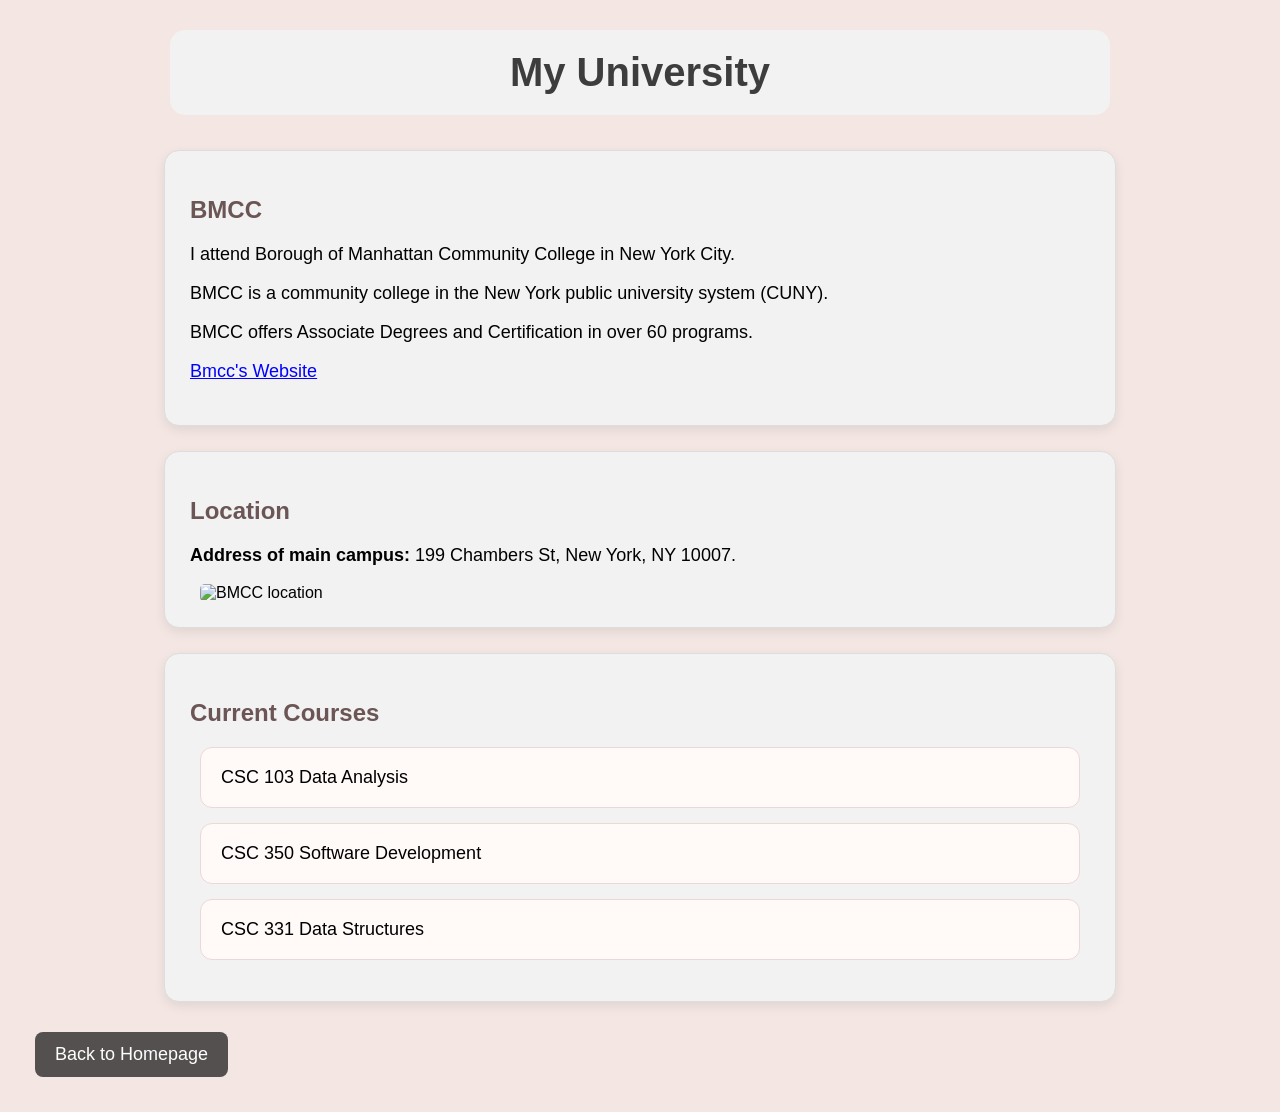
==== myUniversity.html @ 83422cf9 "Add files via upload" ====
<!DOCTYPE html>
<html>
<head>
	<title>My University</title>
	<link rel="stylesheet" href="style.css">
</head>

<body>

<h1> My University</h1>

<div class="card">
<h2>BMCC</h2>
<p>I attend Borough of Manhattan Community College in New York City.</p>
<p>BMCC is a community college in the New York public university system (CUNY).</p>
<p>BMCC offers Associate Degrees and Certification in over 60 programs.</p>
<p><a href= "https://www.bmcc.cuny.edu/about-bmcc/#students">Bmcc's Website</a>
</div>


<div class="card">
<h2>Location</h2>
<p><strong>Address of main campus:</strong> 199 Chambers St, New York, NY 10007.</p>
<img src="BMCC location.JPG" class="bmcc-location-photo" alt="BMCC location">
</div>

<div class="card">
<h2>Current Courses</h2>
<ul> 
	<li> CSC 103 Data Analysis</li>
	<li> CSC 350 Software Development</li>
	<li> CSC 331 Data Structures</li>
</ul>
</div>


<a href= "index.html" class= "homepage">Back to Homepage</a>

</body>
</html>
---- style.css ----
body {
    background-color: rgb(243, 230, 227);
    font-family: Arial;
    margin: 30px;
}

h1 {
    	color: rgb(61, 61, 61);
    	text-align: center;
	font-size:40px;
	background-color:rgb(242,242,242);
	padding: 20px;
	border-radius:15px;
	max-width:900px;
	margin: 20px auto 35px auto;
	box-shadow: 0 4px 12px (0,0,0,0.08)

	}

h2 {
    color: rgb(74, 69, 69);
}

p {
    font-size: 18px;
}

li {
    font-size: 18px;
    margin: 10px;
}

a {
    color: blue;
    font-size: 18px;
}

a:hover {
    color: red;
}

.card ul{
	padding-left: 35px;
}

.card li {
	font-size:18px;
	margin-bottom:20px;
	line-height: 1.6;

}


.globe-photo {
    	width: 90px;
   	height: 90px;
    	object-fit: cover;
    	vertical-align: middle;
    	margin-left: 15px;
    	border-radius: 10px;
}
.bailey-photo {
    	width: 90px;
   	height: 90px;
    	object-fit: cover;
    	vertical-align: middle;
    	margin-left: 15px;
    	border-radius: 10px;
}

.running-photo {
    	width: 90px;
   	height: 90px;
    	object-fit: cover;
    	vertical-align: middle;
    	margin-left: 15px;
    	border-radius: 10px;
}

.hamburger-photo {
    	width: 90px;
   	height: 90px;
    	object-fit: cover;
    	vertical-align: middle;
    	margin-left: 15px;
    	border-radius: 10px;
}
.bmcc-location-photo{
    	width: 200px;
    	height: 200px;
    	object-fit: cover;
    	vertical-align: middle;
    	margin-left: 10px;
    	border-radius: 5px;
}
.button {
    	display: inline-block;
    	background-color: rgb(85, 80, 80);
    	color: white;
    	padding: 12px 20px;
    	border-radius: 8px;
    	text-decoration: none;
    	margin: 5px;
}

.homepage {
display: inline-block;
    	background-color: rgb(85, 80, 80);
    	color: white;
    	padding: 12px 20px;
    	border-radius: 8px;
    	text-decoration: none;
    	margin: 5px;
}

.card {
    	background-color: rgb(242, 242, 242);
    	padding: 25px;
    	border: 1px solid rgb(221, 221, 221);
    	border-radius: 15px;
    	margin: 25px auto;
    	max-width: 900px;
    	box-shadow: 0 4px 12px rgba(0, 0, 0, 0.08);
}

.movie-photo {
    	width: 90px;
   	height: 90px;
    	object-fit: cover;
    	vertical-align: middle;
    	margin-left: 15px;
    	border-radius: 10px;
}


.card li {
    	background-color: rgb(255, 249, 248);
    	padding: 15px 20px;
   	margin-bottom: 15px;
    	border-radius: 12px;
    	border: 1px solid rgb(234, 217, 214);
    	line-height: 1.6;
}

.card li:hover {
    	background-color: rgb(250, 232, 230);
}

.card ul {
    list-style-type: none;
    padding-left: 0;
}

.bailey-photo, .movie-photo {
    	width: 85px;
    	height: 85px;
    	object-fit: cover;
    	vertical-align: middle;
    	margin-left: 15px;
    	border-radius: 15px;
}

.card h2 {
    	color: rgb(107, 85, 85);
}

.about-container{
	display:flex;
	gap:20px;
}

.about-box{
	background-color:white;
	border-radius: 12px;
	padding:20px;
	text-aling:center;
	flex: 1;
}

.about-box h3{
	color: rgb(107,85,85);
}

.about-box:hover{
	background-color:rgb(250, 232, 230);
}

table {
	width:100%;
	border-collapse:collapse;
	margin-top: 20px;
}

th,td{
	padding: 15px;
	text-aling: left;
	border: 1px solid rgb(221, 221,221);
}

th{
	background-color: rgb(250,232,230);
}

td{
	background-color: white;
}
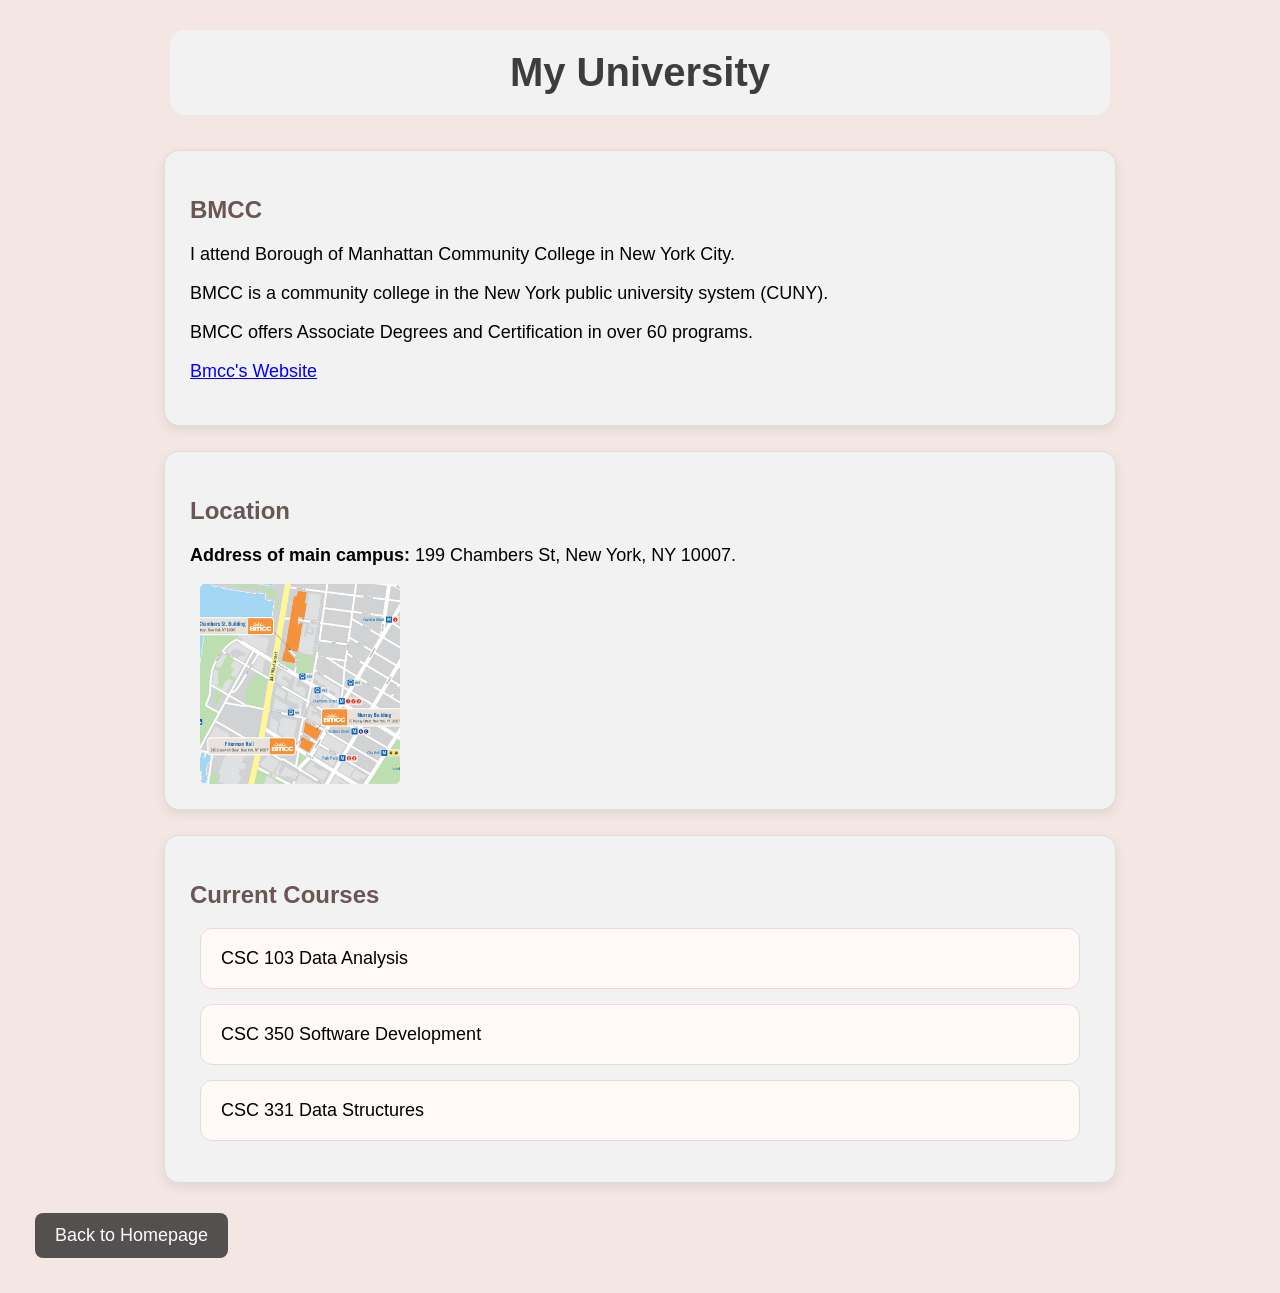
==== commit f89ff401: "Fix HTML formatting and image filename" ====
--- a/myUniversity.html
+++ b/myUniversity.html
@@ -21,7 +21,7 @@
 <div class="card">
 <h2>Location</h2>
 <p><strong>Address of main campus:</strong> 199 Chambers St, New York, NY 10007.</p>
-<img src="BMCC location.JPG" class="bmcc-location-photo" alt="BMCC location">
+<img src="BMCC location.jpg" class="bmcc-location-photo" alt="BMCC location">
 </div>
 
 <div class="card">
@@ -37,4 +37,4 @@
 <a href= "index.html" class= "homepage">Back to Homepage</a>
 
 </body>
-</html>+</html>
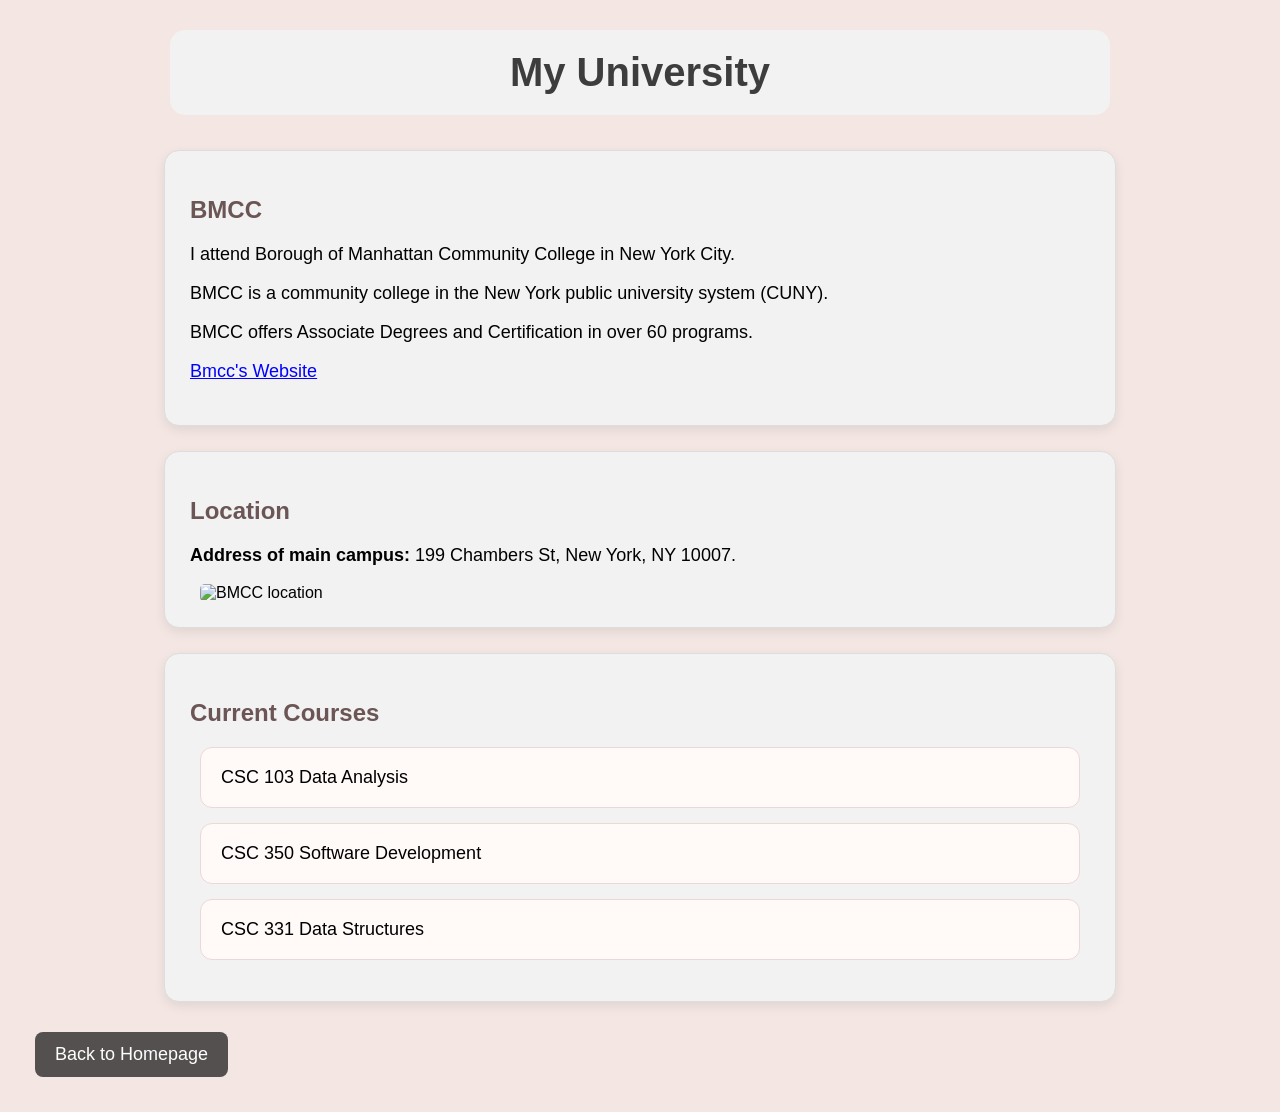
==== commit c7ffaf9d: "Fix image filename and clean up HTML structure Updated image filename and corrected HTML formatting." ====
--- a/myUniversity.html
+++ b/myUniversity.html
@@ -21,7 +21,7 @@
 <div class="card">
 <h2>Location</h2>
 <p><strong>Address of main campus:</strong> 199 Chambers St, New York, NY 10007.</p>
-<img src="BMCC location.jpg" class="bmcc-location-photo" alt="BMCC location">
+<img src="BMCC location.JPG" class="bmcc-location-photo" alt="BMCC location">
 </div>
 
 <div class="card">
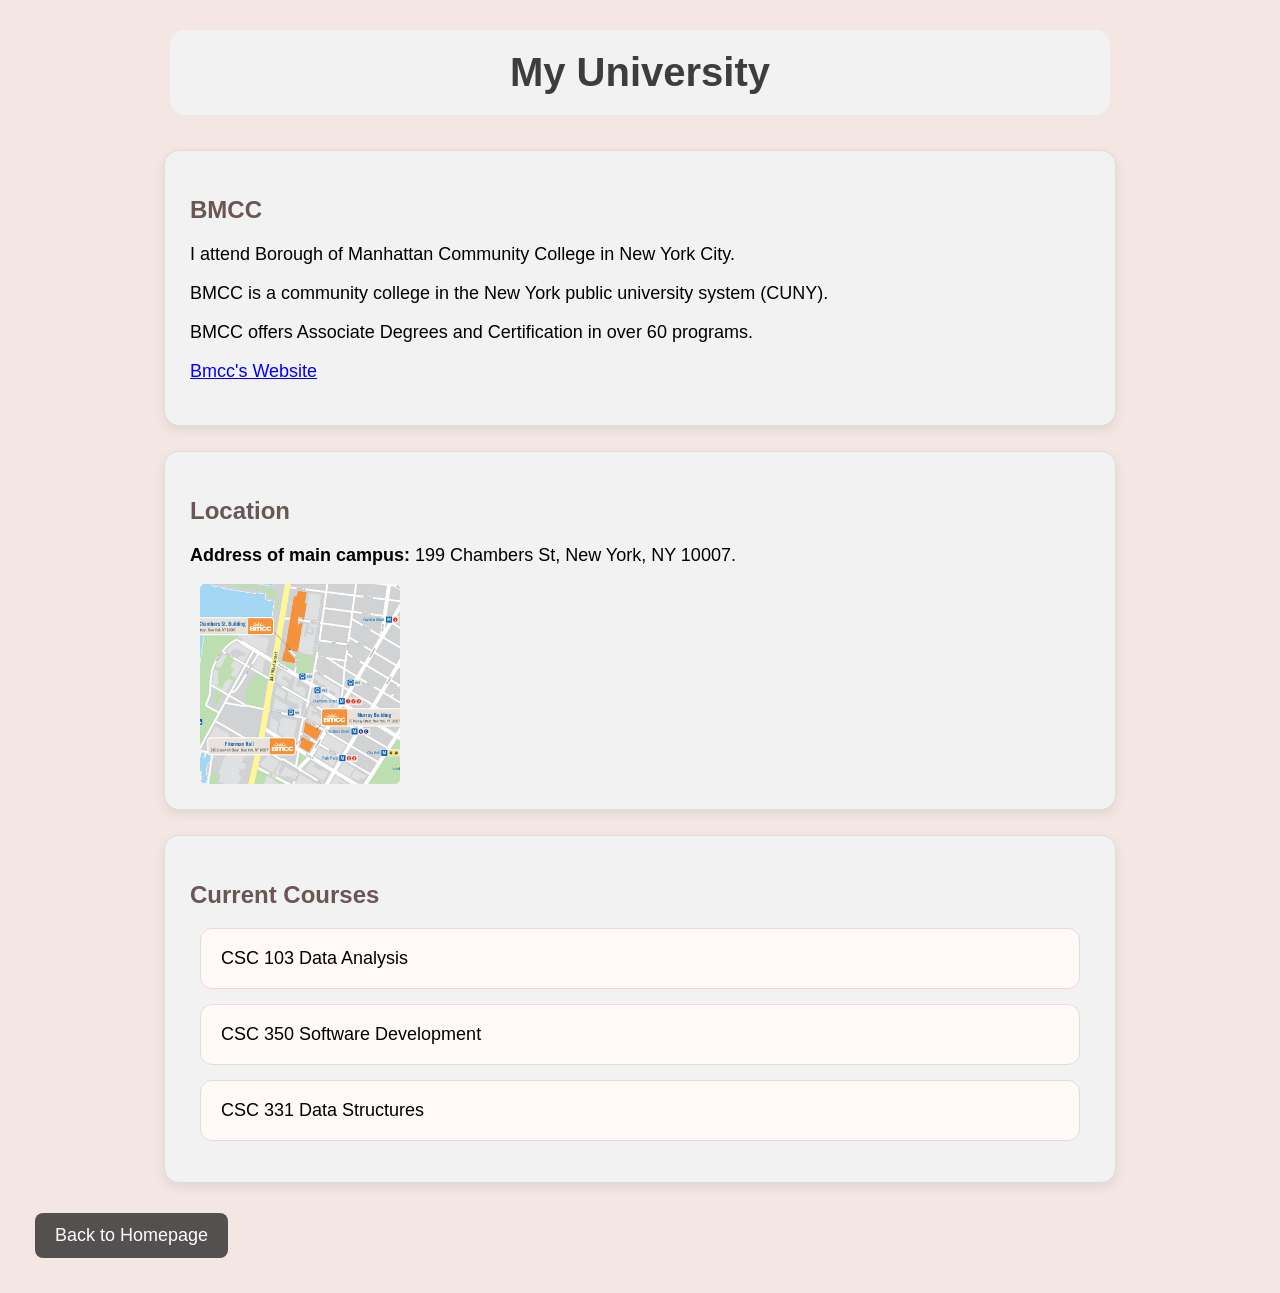
==== commit bf496a9d: "Fix HTML formatting and update image filename" ====
--- a/myUniversity.html
+++ b/myUniversity.html
@@ -21,7 +21,7 @@
 <div class="card">
 <h2>Location</h2>
 <p><strong>Address of main campus:</strong> 199 Chambers St, New York, NY 10007.</p>
-<img src="BMCC location.JPG" class="bmcc-location-photo" alt="BMCC location">
+<img src="BMCC location.jpg" class="bmcc-location-photo" alt="BMCC location">
 </div>
 
 <div class="card">
